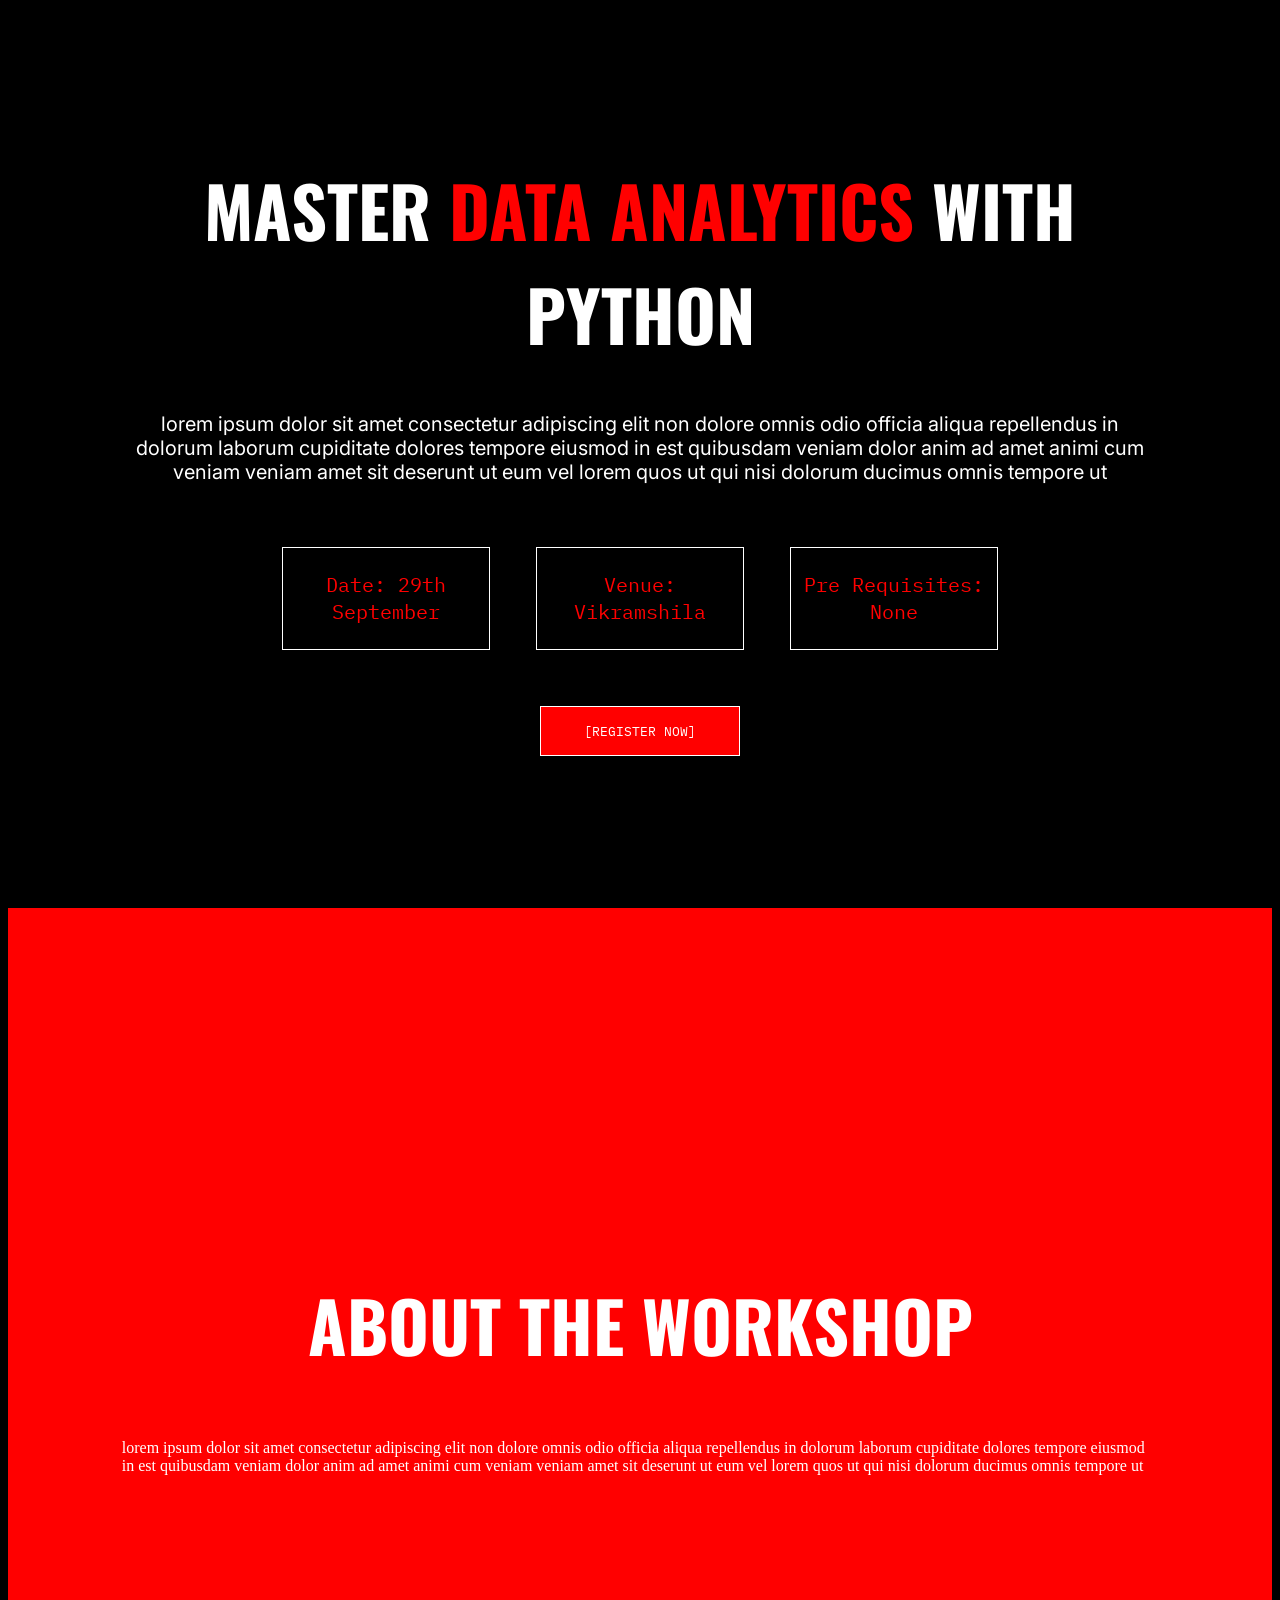
==== index.html @ dc626dfb "Commit 1: Basic layout and content added" ====
<!DOCTYPE html>
<html lang="en">
    <head>
        <meta charset="UTF-8">
        <meta name="viewport" content="width=device-width, initial-scale=1.0">
        <title>KDAG</title>
        <link rel="stylesheet" href="style.css">
    </head>
    <body>
        <div class="header">
            <div class="container1">
                <div>
                    <h1>MASTER <span class="highlight">DATA ANALYTICS</span> WITH PYTHON</h1>
                    <p>lorem ipsum dolor sit amet consectetur adipiscing elit non dolore omnis odio officia aliqua repellendus in dolorum laborum cupiditate dolores tempore eiusmod in est quibusdam veniam dolor anim ad amet animi cum veniam veniam amet sit deserunt ut eum vel lorem quos ut qui nisi dolorum ducimus omnis tempore ut</p>
                </div>
            </div>
            <div class="details">
                    <div class="detailelem"><p>Date: 29th September</p></div>
                    <div class="detailelem"><p>Venue: Vikramshila</p></div>
                    <div class="detailelem"><p>Pre Requisites: None</p></div>
            </div>
            <button class="register">[REGISTER NOW]</button>
        </div>
        <div class="curriculum">
                <h1>ABOUT THE WORKSHOP</h1>
                <p>lorem ipsum dolor sit amet consectetur adipiscing elit non dolore omnis odio officia aliqua repellendus in dolorum laborum cupiditate dolores tempore eiusmod in est quibusdam veniam dolor anim ad amet animi cum veniam veniam amet sit deserunt ut eum vel lorem quos ut qui nisi dolorum ducimus omnis tempore ut</p>
        </div>
    </body>
</html>
---- style.css ----
@import url('https://fonts.googleapis.com/css2?family=Bebas+Neue&family=Inter:wght@400;500;600;700&family=Oswald:wght@500;600;700&family=Roboto+Condensed:wght@600;700&display=swap');
@import url('https://fonts.googleapis.com/css2?family=IBM+Plex+Mono:wght@400;500;600;700&display=swap');
body {
    background-color: #000000;
    color: white;
}
.header {
    height: 100vh;
    display: flex;
    align-items: center;
    justify-content: center;
    flex-direction: column;
}
.container1 p {
    font-family: 'Inter', sans-serif;
    font-size: 20px;
}
h1 {
    color: #ffffff;
    font-family: 'Oswald', cursive;
    font-size: 70px
}
.container1{
    padding-left: 9%;
    padding-right: 9%;
    text-align: center;
}
.highlight {
    color: #ff0000;
}
.details {
    display: flex;
    flex-direction: row;
    justify-content: space-between;
    margin-top: 20px;
}
.detailelem {
    font-family: 'IBM Plex Mono', monospace;
    font-size: 20px;
    text-align: center;
    border: 1px solid white;
    width: 30%;
    color: #ff0000;
    padding: 10px;
    margin-bottom: auto;
    height: 50%;
    display: flex;
    align-items: center;
    justify-content: center;
    margin: 3%;
}
.register{
    width: 200px;
    height: 50px;
    background-color: #ff0000;
    color: white;
    text-align: center;
    padding: 10px;
    border: 1px solid white;
    cursor: pointer;
    font-family: 'IBM Plex Mono', monospace;
    margin-top: 20px;
    margin-bottom: 50px;
}
.register:hover {
    background-color: black;
    color: #ff0000;
    transition: 0.3s;
}
.curriculum {
    display: flex;
    align-items: center;
    justify-content: center;
    height: 100vh;
    background-color: #ff0000;
    flex-direction: column;
    padding-left: 9%;
    padding-right: 9%;
}
@media (max-width: 768px) {
    .header {
        height: auto;
    }
    .details {
        flex-direction: column;
        height: auto;
        align-items: center;
    }
    .detailelem {
        width: 90%;
        margin-bottom: 10px;
    }
}
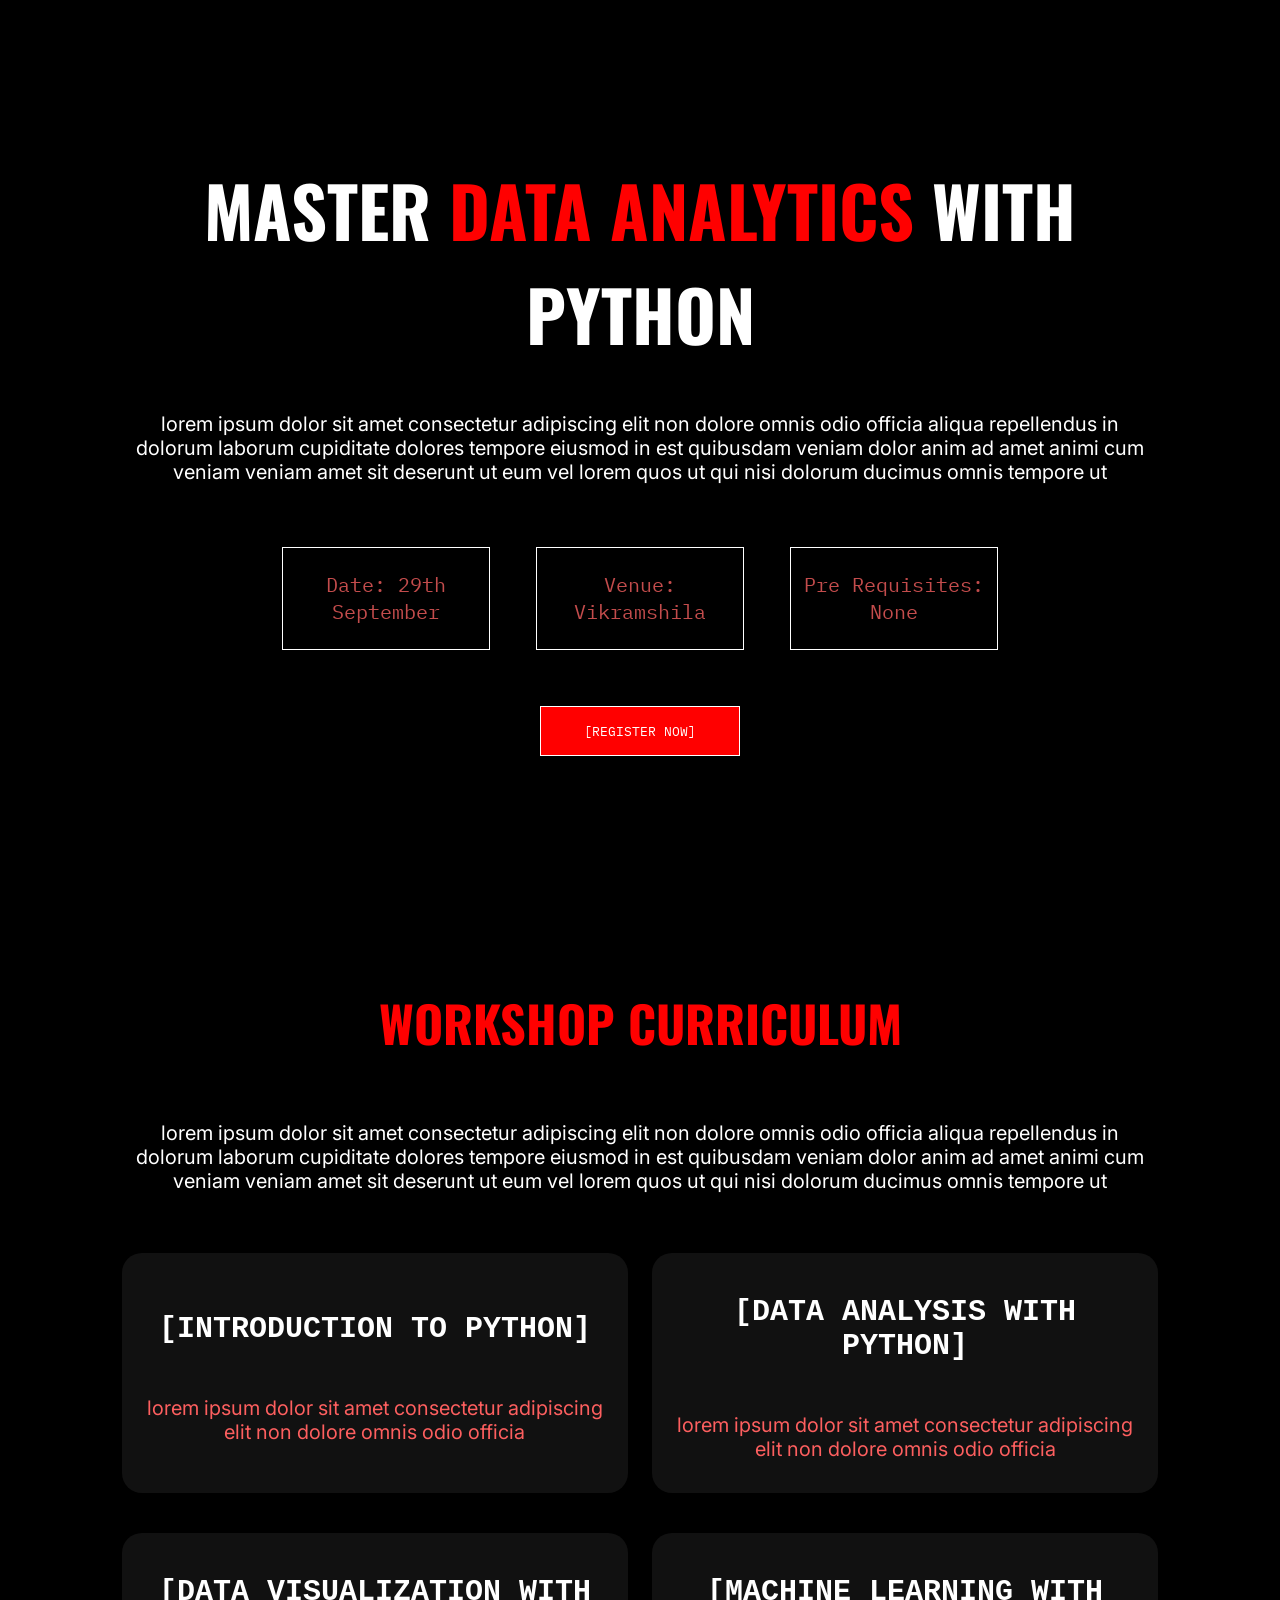
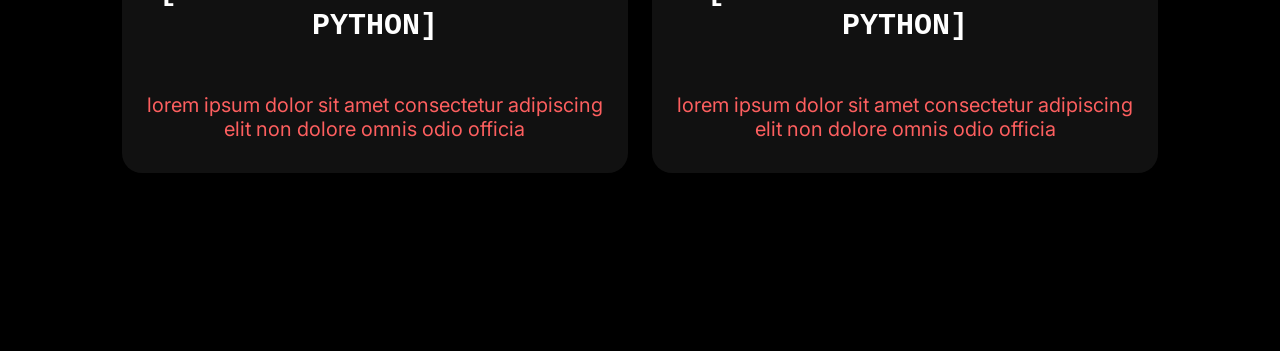
==== commit 17176dd0: "Commit: 2- Finalization of landing page content" ====
--- a/index.html
+++ b/index.html
@@ -3,7 +3,7 @@
     <head>
         <meta charset="UTF-8">
         <meta name="viewport" content="width=device-width, initial-scale=1.0">
-        <title>KDAG</title>
+        <title>KDAG-WEB-26GG10046-IshanBhanware</title>
         <link rel="stylesheet" href="style.css">
     </head>
     <body>
@@ -22,8 +22,27 @@
             <button class="register">[REGISTER NOW]</button>
         </div>
         <div class="curriculum">
-                <h1>ABOUT THE WORKSHOP</h1>
+                <h2>WORKSHOP CURRICULUM</h2>
                 <p>lorem ipsum dolor sit amet consectetur adipiscing elit non dolore omnis odio officia aliqua repellendus in dolorum laborum cupiditate dolores tempore eiusmod in est quibusdam veniam dolor anim ad amet animi cum veniam veniam amet sit deserunt ut eum vel lorem quos ut qui nisi dolorum ducimus omnis tempore ut</p>
+                <div class="cardrow">
+                    <div class="card">
+                        <h3>[INTRODUCTION TO PYTHON]</h3>
+                        <p>lorem ipsum dolor sit amet consectetur adipiscing elit non dolore omnis odio officia</p>
+                    </div>
+                    <div class="card">
+                        <h3>[DATA ANALYSIS WITH PYTHON]</h3>
+                        <p>lorem ipsum dolor sit amet consectetur adipiscing elit non dolore omnis odio officia</p>
+                    </div>
+                </div>
+                <div class="cardrow">
+                    <div class="card">
+                        <h3>[DATA VISUALIZATION WITH PYTHON]</h3>
+                        <p>lorem ipsum dolor sit amet consectetur adipiscing elit non dolore omnis odio officia</p>
+                    </div>
+                    <div class="card">
+                        <h3>[MACHINE LEARNING WITH PYTHON]</h3>
+                        <p>lorem ipsum dolor sit amet consectetur adipiscing elit non dolore omnis odio officia</p>
+                    </div>
         </div>
     </body>
 </html>
--- a/style.css
+++ b/style.css
@@ -20,6 +20,11 @@
     font-family: 'Oswald', cursive;
     font-size: 70px
 }
+h2{
+    color: #ff0000;
+    font-family: 'Oswald', cursive;
+    font-size: 50px;
+}
 .container1{
     padding-left: 9%;
     padding-right: 9%;
@@ -40,7 +45,7 @@
     text-align: center;
     border: 1px solid white;
     width: 30%;
-    color: #ff0000;
+    color: #c34c4c;
     padding: 10px;
     margin-bottom: auto;
     height: 50%;
@@ -72,10 +77,50 @@
     align-items: center;
     justify-content: center;
     height: 100vh;
-    background-color: #ff0000;
+    background-color: #000000;
     flex-direction: column;
     padding-left: 9%;
     padding-right: 9%;
+    padding-bottom: 15vh;
+}
+.curriculum p {
+    font-family: 'Inter', sans-serif;
+    font-size: 20px;
+    text-align: center;
+}
+.cardrow{
+    display: flex;
+    flex-direction: row;
+    justify-content: space-between;
+    width: 100%;
+    margin-top: 40px;
+}
+.card{
+    width: 45%;
+    height: 200px;
+    background-color: #111111;
+    color: rgb(253, 95, 95);
+    display: flex;
+    align-items: center;
+    justify-content: center;
+    font-family: 'Inter', sans-serif;
+    flex-direction: column;
+    padding: 20px;
+    border-radius: 20px;
+    transition: all 0.3s ease-in-out;
+}
+.card h3{
+    font-family: 'IBM Plex Mono', monospace;
+    font-size: 30px;
+    color: #ffffff;
+    text-align: center;
+}
+.card:hover {
+    border-color: #FF0000;
+    box-shadow: 0 0 20px rgba(255, 0, 0, 0.6), 
+                0 0 20px rgba(255, 0, 0, 0.4),
+                0 0 20px rgba(255, 0, 0, 0.2);
+    transform: translateY(-4px) scale(1.03);
 }
 @media (max-width: 768px) {
     .header {
@@ -90,4 +135,17 @@
         width: 90%;
         margin-bottom: 10px;
     }
+    .cardrow {
+        flex-direction: column;
+        align-items: center;
+        width: 100%;
+    }
+    .card {
+        width: 90%;
+        margin-bottom: 30px;
+    }
+    .curriculum {
+        height: auto;
+        padding-bottom: 50px;
+    }
 }
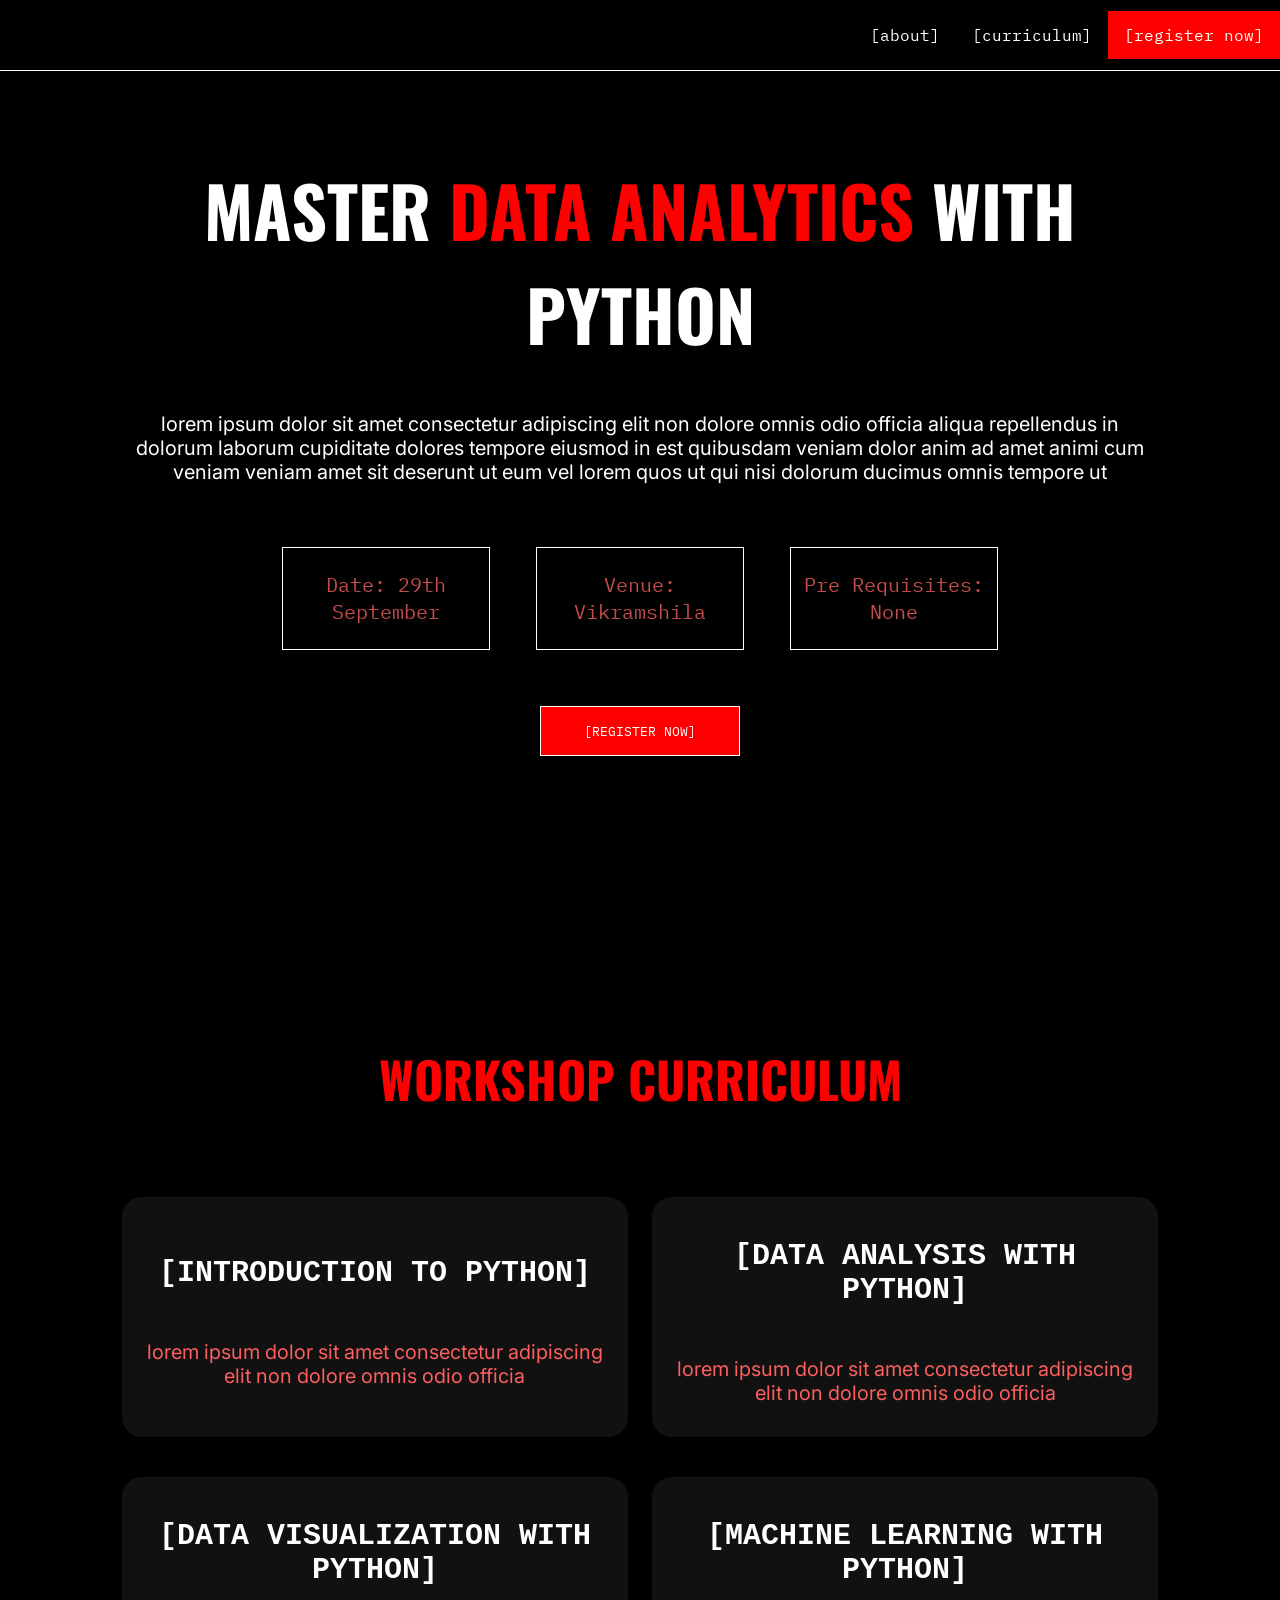
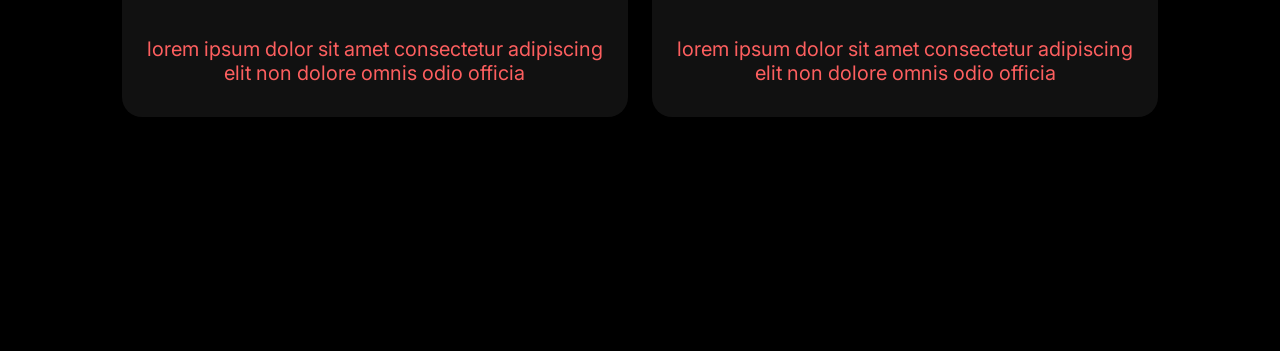
==== commit a802a1e7: "Commit-3: Navigation bar" ====
--- a/index.html
+++ b/index.html
@@ -7,8 +7,15 @@
         <link rel="stylesheet" href="style.css">
     </head>
     <body>
+        <div class="navbar">
+            <ul>
+                <li class="navregister"><a href="form.html">[register now]</a></li>
+                <li><a href="#curriculum">[curriculum]</a></li>
+                <li><a href="#about">[about]</a></li>
+            </ul>
+        </div>
         <div class="header">
-            <div class="container1">
+            <div class="container1" id="about">
                 <div>
                     <h1>MASTER <span class="highlight">DATA ANALYTICS</span> WITH PYTHON</h1>
                     <p>lorem ipsum dolor sit amet consectetur adipiscing elit non dolore omnis odio officia aliqua repellendus in dolorum laborum cupiditate dolores tempore eiusmod in est quibusdam veniam dolor anim ad amet animi cum veniam veniam amet sit deserunt ut eum vel lorem quos ut qui nisi dolorum ducimus omnis tempore ut</p>
@@ -21,9 +28,8 @@
             </div>
             <button class="register">[REGISTER NOW]</button>
         </div>
-        <div class="curriculum">
+        <div class="curriculum" id="curriculum">
                 <h2>WORKSHOP CURRICULUM</h2>
-                <p>lorem ipsum dolor sit amet consectetur adipiscing elit non dolore omnis odio officia aliqua repellendus in dolorum laborum cupiditate dolores tempore eiusmod in est quibusdam veniam dolor anim ad amet animi cum veniam veniam amet sit deserunt ut eum vel lorem quos ut qui nisi dolorum ducimus omnis tempore ut</p>
                 <div class="cardrow">
                     <div class="card">
                         <h3>[INTRODUCTION TO PYTHON]</h3>
@@ -43,6 +49,7 @@
                         <h3>[MACHINE LEARNING WITH PYTHON]</h3>
                         <p>lorem ipsum dolor sit amet consectetur adipiscing elit non dolore omnis odio officia</p>
                     </div>
+                </div>
         </div>
     </body>
 </html>
--- a/style.css
+++ b/style.css
@@ -125,6 +125,7 @@
 @media (max-width: 768px) {
     .header {
         height: auto;
+        margin-top: 50px;
     }
     .details {
         flex-direction: column;
@@ -147,5 +148,41 @@
     .curriculum {
         height: auto;
         padding-bottom: 50px;
+        text-align: center;
     }
-}+}
+.navbar {
+    position: fixed;
+    top: 0;
+    left: 0;
+    width: 100%;
+    background-color: rgb(0, 0, 0)ß;
+    display: flex;
+    justify-content: space-between;
+    align-items: center;
+    z-index: 1000;
+    max-height: 70px;
+    flex-direction: row-reverse;
+    border-bottom: #ffffff 1px solid;
+}
+.navbar ul li {
+    float: right;
+    list-style-type: none;
+}
+.navbar ul li a:hover{
+    background-color: rgb(253, 95, 95);
+    color: white;
+    transition: 0.3s;
+}
+.navbar ul li a {
+    display: block;
+    color: white;
+    text-align: center;
+    padding: 14px 16px;
+    text-decoration: none;
+    font-family: 'IBM Plex Mono', monospace;
+}
+.navregister{
+    background-color: #ff0000;
+    color: white;
+}
